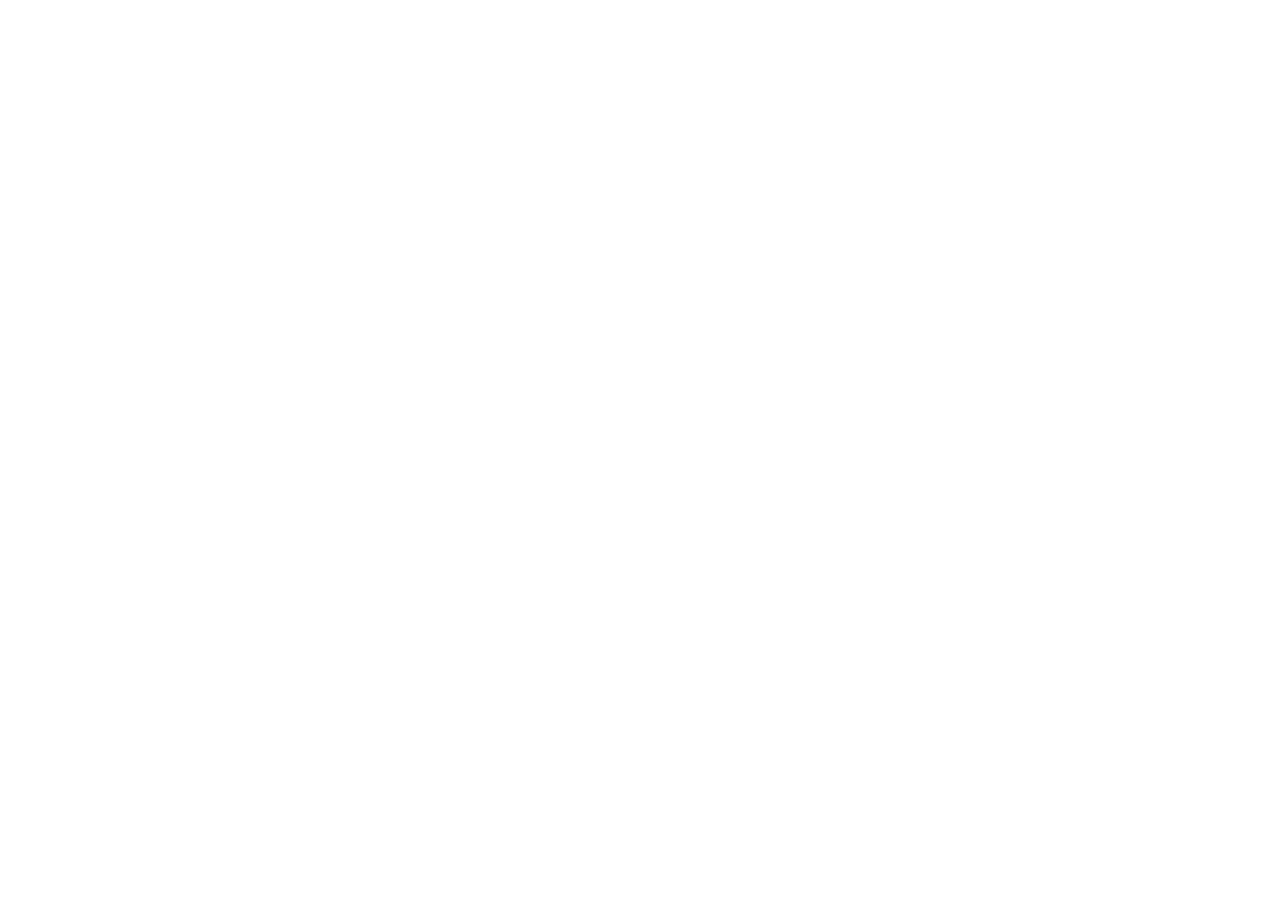
==== tribute-2/index.html @ 708db054 "add index.html and base page templete for bootstrap 4." ====
<!doctype html>
<html lang="en">
  <head>
    <title>Steve Jobs Tribute</title>
    <meta charset="utf-8">
    <meta name="viewport" content="width=device-width, initial-scale=1, shrink-to-fit=no">
    <link rel="stylesheet" href="https://maxcdn.bootstrapcdn.com/bootstrap/4.0.0-beta.2/css/bootstrap.min.css" integrity="sha384-PsH8R72JQ3SOdhVi3uxftmaW6Vc51MKb0q5P2rRUpPvrszuE4W1povHYgTpBfshb" crossorigin="anonymous">
  </head>
  <body>

    


    <script src="https://code.jquery.com/jquery-3.2.1.slim.min.js" integrity="sha384-KJ3o2DKtIkvYIK3UENzmM7KCkRr/rE9/Qpg6aAZGJwFDMVNA/GpGFF93hXpG5KkN" crossorigin="anonymous"></script>
    <script src="https://cdnjs.cloudflare.com/ajax/libs/popper.js/1.12.3/umd/popper.min.js" integrity="sha384-vFJXuSJphROIrBnz7yo7oB41mKfc8JzQZiCq4NCceLEaO4IHwicKwpJf9c9IpFgh" crossorigin="anonymous"></script>
    <script src="https://maxcdn.bootstrapcdn.com/bootstrap/4.0.0-beta.2/js/bootstrap.min.js" integrity="sha384-alpBpkh1PFOepccYVYDB4do5UnbKysX5WZXm3XxPqe5iKTfUKjNkCk9SaVuEZflJ" crossorigin="anonymous"></script>
  </body>
</html>
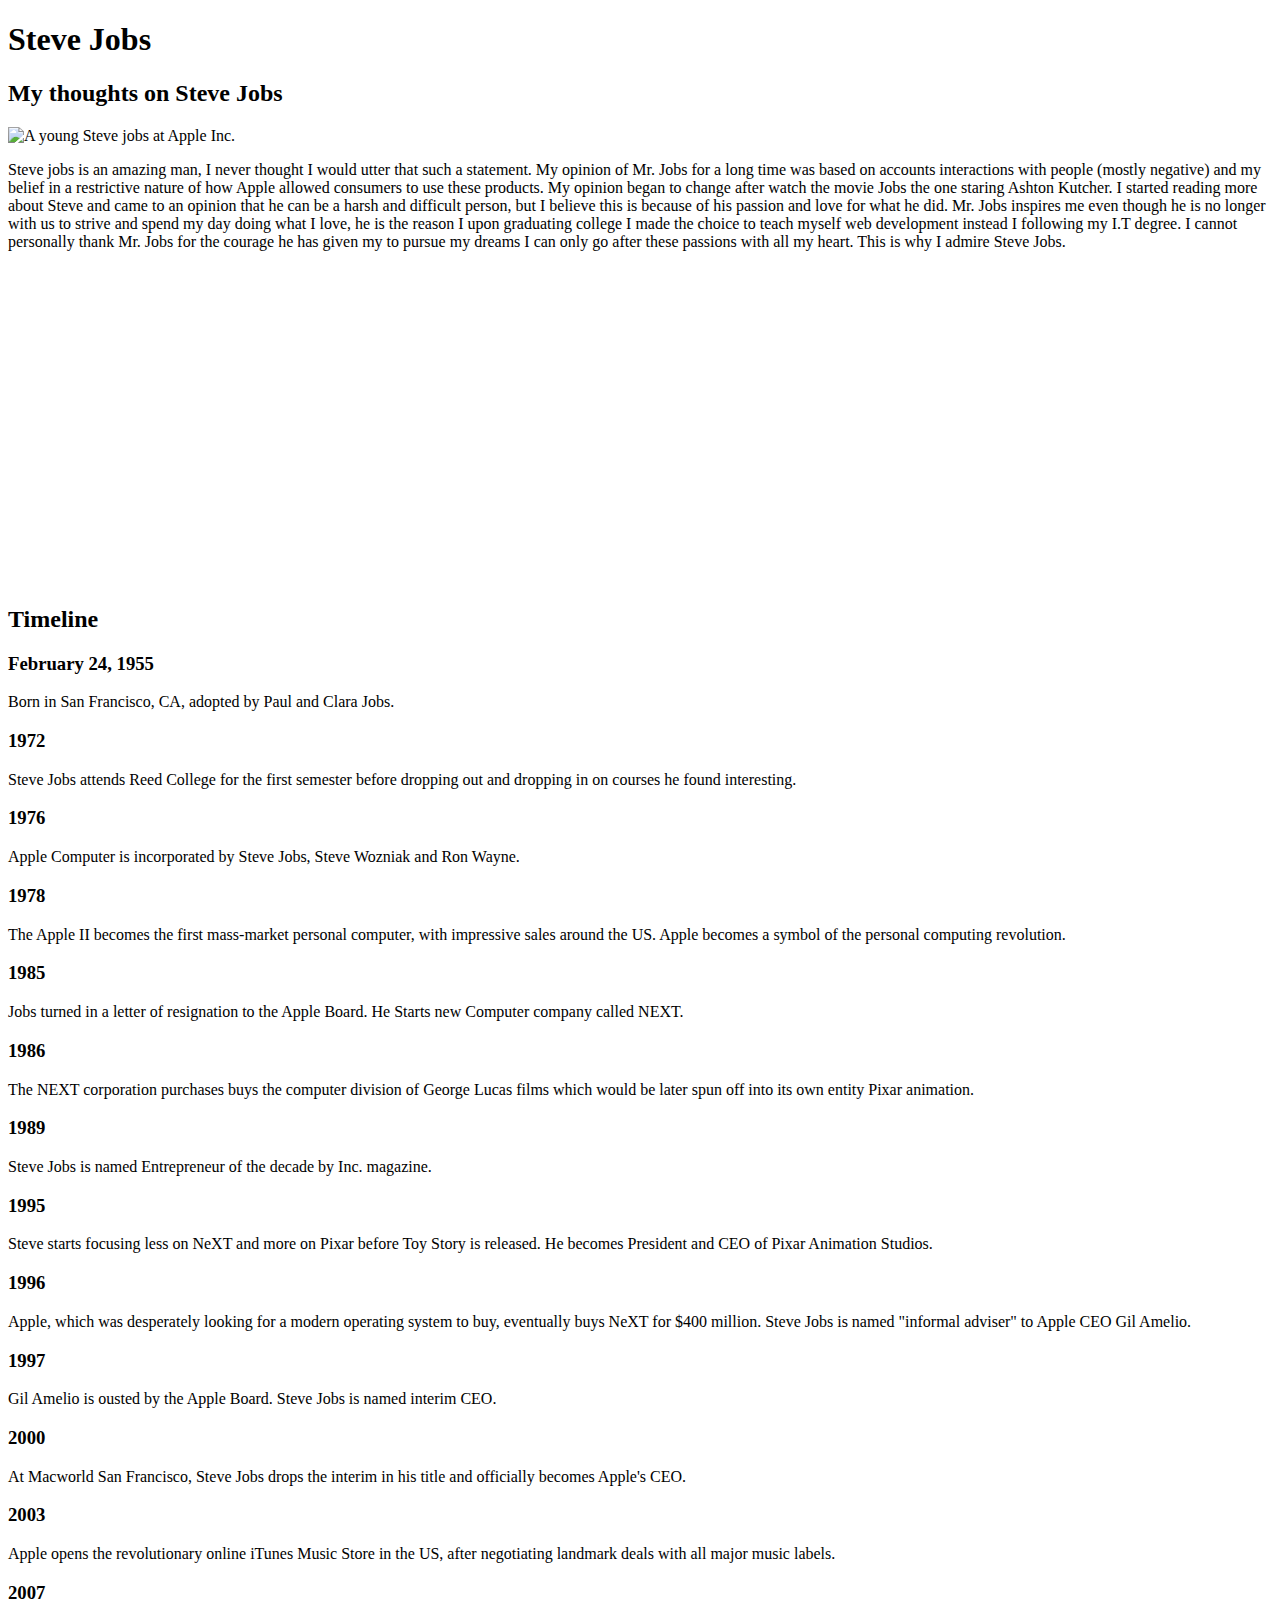
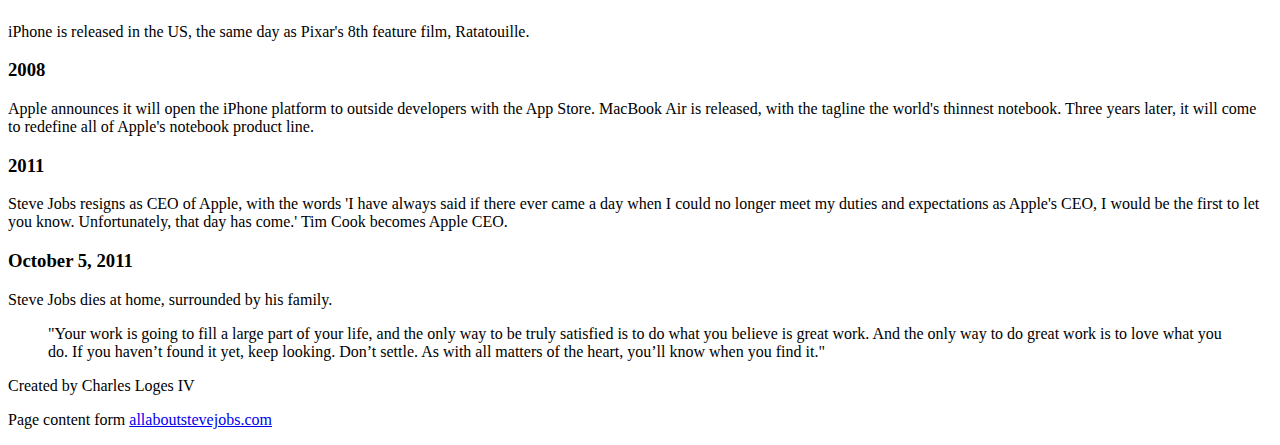
==== commit b9437d44: "Added markup to index.html" ====
--- a/tribute-2/index.html
+++ b/tribute-2/index.html
@@ -4,15 +4,105 @@
     <title>Steve Jobs Tribute</title>
     <meta charset="utf-8">
     <meta name="viewport" content="width=device-width, initial-scale=1, shrink-to-fit=no">
-    <link rel="stylesheet" href="https://maxcdn.bootstrapcdn.com/bootstrap/4.0.0-beta.2/css/bootstrap.min.css" integrity="sha384-PsH8R72JQ3SOdhVi3uxftmaW6Vc51MKb0q5P2rRUpPvrszuE4W1povHYgTpBfshb" crossorigin="anonymous">
+    <link rel="stylesheet" href="normalize.css">
+    <link rel="stylesheet" href="main.css">
   </head>
   <body>
-
-    
-
-
-    <script src="https://code.jquery.com/jquery-3.2.1.slim.min.js" integrity="sha384-KJ3o2DKtIkvYIK3UENzmM7KCkRr/rE9/Qpg6aAZGJwFDMVNA/GpGFF93hXpG5KkN" crossorigin="anonymous"></script>
-    <script src="https://cdnjs.cloudflare.com/ajax/libs/popper.js/1.12.3/umd/popper.min.js" integrity="sha384-vFJXuSJphROIrBnz7yo7oB41mKfc8JzQZiCq4NCceLEaO4IHwicKwpJf9c9IpFgh" crossorigin="anonymous"></script>
-    <script src="https://maxcdn.bootstrapcdn.com/bootstrap/4.0.0-beta.2/js/bootstrap.min.js" integrity="sha384-alpBpkh1PFOepccYVYDB4do5UnbKysX5WZXm3XxPqe5iKTfUKjNkCk9SaVuEZflJ" crossorigin="anonymous"></script>
+    <header>
+      <h1>Steve Jobs</h1>
+    </header>
+    <section>
+      <h2>My thoughts on Steve Jobs</h2>
+      <img src="img/steve_jobs_young-min.png" alt="A young Steve jobs at Apple Inc.">
+      <article>
+        <p>
+            Steve jobs is an amazing man, I never thought I would utter that such a statement.
+            My opinion of Mr. Jobs for a long time was based on accounts interactions with people (mostly negative) and my belief in a restrictive nature of how Apple allowed consumers to use these products. My opinion began to change after watch the movie Jobs the one staring Ashton Kutcher. I started reading more about Steve and came to an opinion that he can be a harsh and difficult person, but I believe this is because of his passion and love for what he did. Mr. Jobs inspires me even though he is no longer with us to strive and spend my day doing what I love, he is the reason I upon graduating college I made the choice to teach myself web development instead I following my I.T degree. I cannot personally thank Mr. Jobs for the courage he has given my to pursue my dreams I can only go after these passions with all my heart. This is why I admire Steve Jobs.
+        </p>
+      </article>
+    </section>
+    <section>
+      <aside>
+          <iframe width="560" height="315" src="https://www.youtube.com/embed/UF8uR6Z6KLc" frameborder="0" allowfullscreen></iframe>
+      </aside>
+      <article>
+        <h2>Timeline</h2>
+        <aside>
+          <h3>February 24, 1955</h3>
+          <p>Born in San Francisco, CA, adopted by Paul and Clara Jobs.</p>
+        </aside>
+        <aside>
+          <h3>1972</h3>
+          <p>Steve Jobs attends Reed College for the first semester before dropping out and dropping in on courses he found interesting.</p>
+        </aside>
+        <aside>
+          <h3>1976</h3>
+          <p>Apple Computer is incorporated by Steve Jobs, Steve Wozniak and Ron Wayne.</p>
+        </aside>
+        <aside>
+          <h3>1978</h3>
+          <p>The Apple II becomes the first mass-market personal computer, with impressive sales around the US. Apple becomes a symbol of the personal computing revolution.</p>
+        </aside>
+        <aside>
+          <h3>1985</h3>
+          <p>Jobs turned in a letter of resignation to the Apple Board. He Starts new Computer company called NEXT.</p>
+        </aside>
+        <aside>
+          <h3>1986</h3>
+          <p>
+              The NEXT corporation purchases buys the computer division of George Lucas films which would be later spun off into its own entity Pixar animation.
+          </p>
+        </aside>
+        <aside>
+          <h3>1989</h3>
+          <p>Steve Jobs is named Entrepreneur of the decade by Inc. magazine.</p>
+        </aside>
+        <aside>
+          <h3>1995</h3>
+          <p>Steve starts focusing less on NeXT and more on Pixar before Toy Story is released. He becomes President and CEO of Pixar Animation Studios.</p>
+        </aside>
+        <aside>
+          <h3>1996</h3>
+          <p>Apple, which was desperately looking for a modern operating system to buy, eventually buys NeXT for $400 million. Steve Jobs is named "informal adviser" to Apple CEO Gil Amelio.</p>
+        </aside>
+        <aside>
+          <h3>1997</h3>
+          <p>Gil Amelio is ousted by the Apple Board. Steve Jobs is named interim CEO.</p>
+        </aside>
+        <aside>
+          <h3>2000</h3>
+          <p>At Macworld San Francisco, Steve Jobs drops the interim in his title and officially becomes Apple's CEO.</p>
+        </aside>
+        <aside>
+          <h3>2003</h3>
+          <p>Apple opens the revolutionary online iTunes Music Store in the US, after negotiating landmark deals with all major music labels.</p>
+        </aside>
+        <aside>
+          <h3>2007</h3>
+          <p>iPhone is released in the US, the same day as Pixar's 8th feature film, Ratatouille.</p>
+        </aside>
+        <aside>
+          <h3>2008</h3>
+          <p>Apple announces it will open the iPhone platform to outside developers with the App Store. MacBook Air is released, with the tagline the world's thinnest notebook. Three years later, it will come to redefine all of Apple's notebook product line.</p>
+        </aside>
+        <aside>
+          <h3>2011</h3>
+          <p>Steve Jobs resigns as CEO of Apple, with the words 'I have always said if there ever came a day when I could no longer meet my duties and expectations as Apple's CEO, I would be the first to let you know. Unfortunately, that day has come.' Tim Cook becomes Apple CEO.</p>
+        </aside>
+        <aside>
+          <h3>October 5, 2011</h3>
+          <p>Steve Jobs dies at home, surrounded by his family.</p>
+        </aside>
+      </article>
+    </section>
+    <section>
+      <blockquote>
+          "Your work is going to fill a large part of your life, and the only way to be truly satisfied is to do what you believe is great work. And the only way to do great work is to love what you do. If you haven’t found it yet, keep looking. Don’t settle. As with all matters of the heart, you’ll know when you find it."
+      </blockquote>
+    </section>
+    <footer>
+        <p>Created by Charles Loges IV</p>
+        <p>Page content form <a href="http://allaboutstevejobs.com/bio/timeline.php">allaboutstevejobs.com</a></p>
+    </footer>
   </body>
 </html>
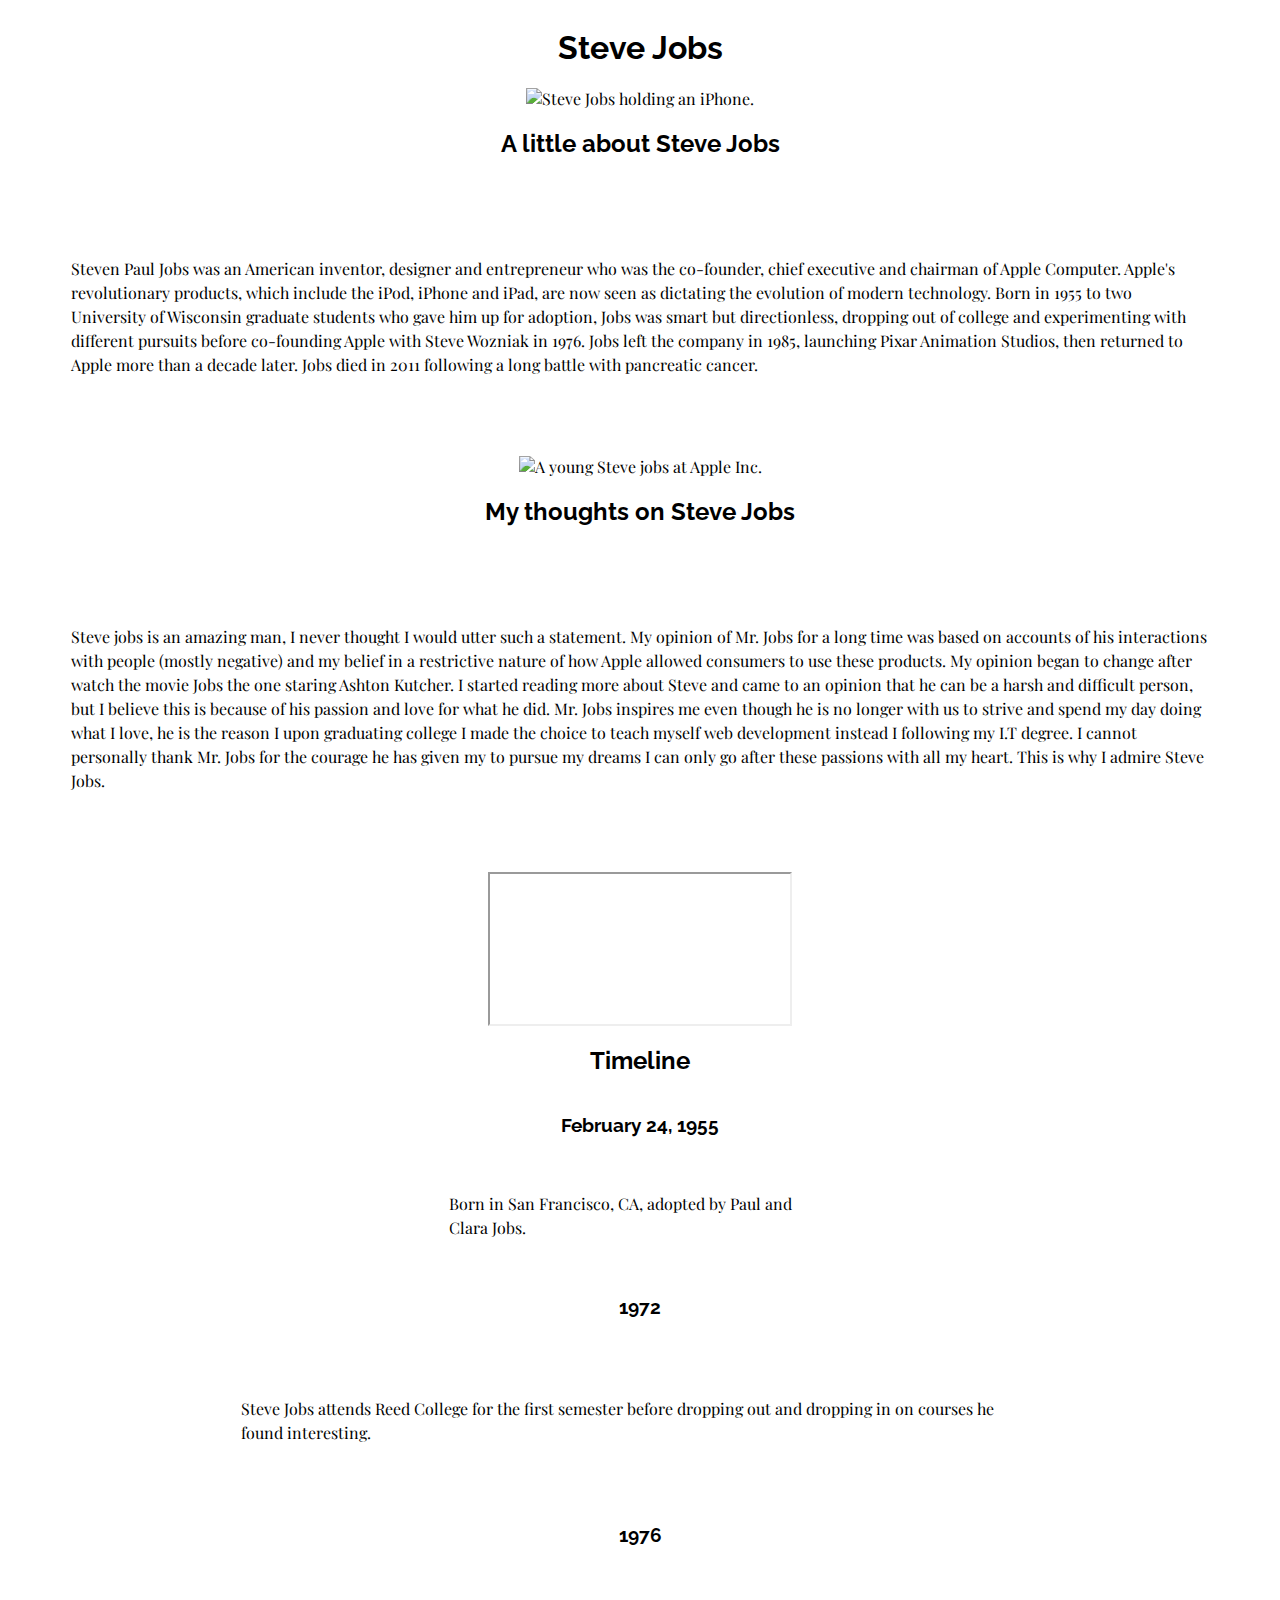
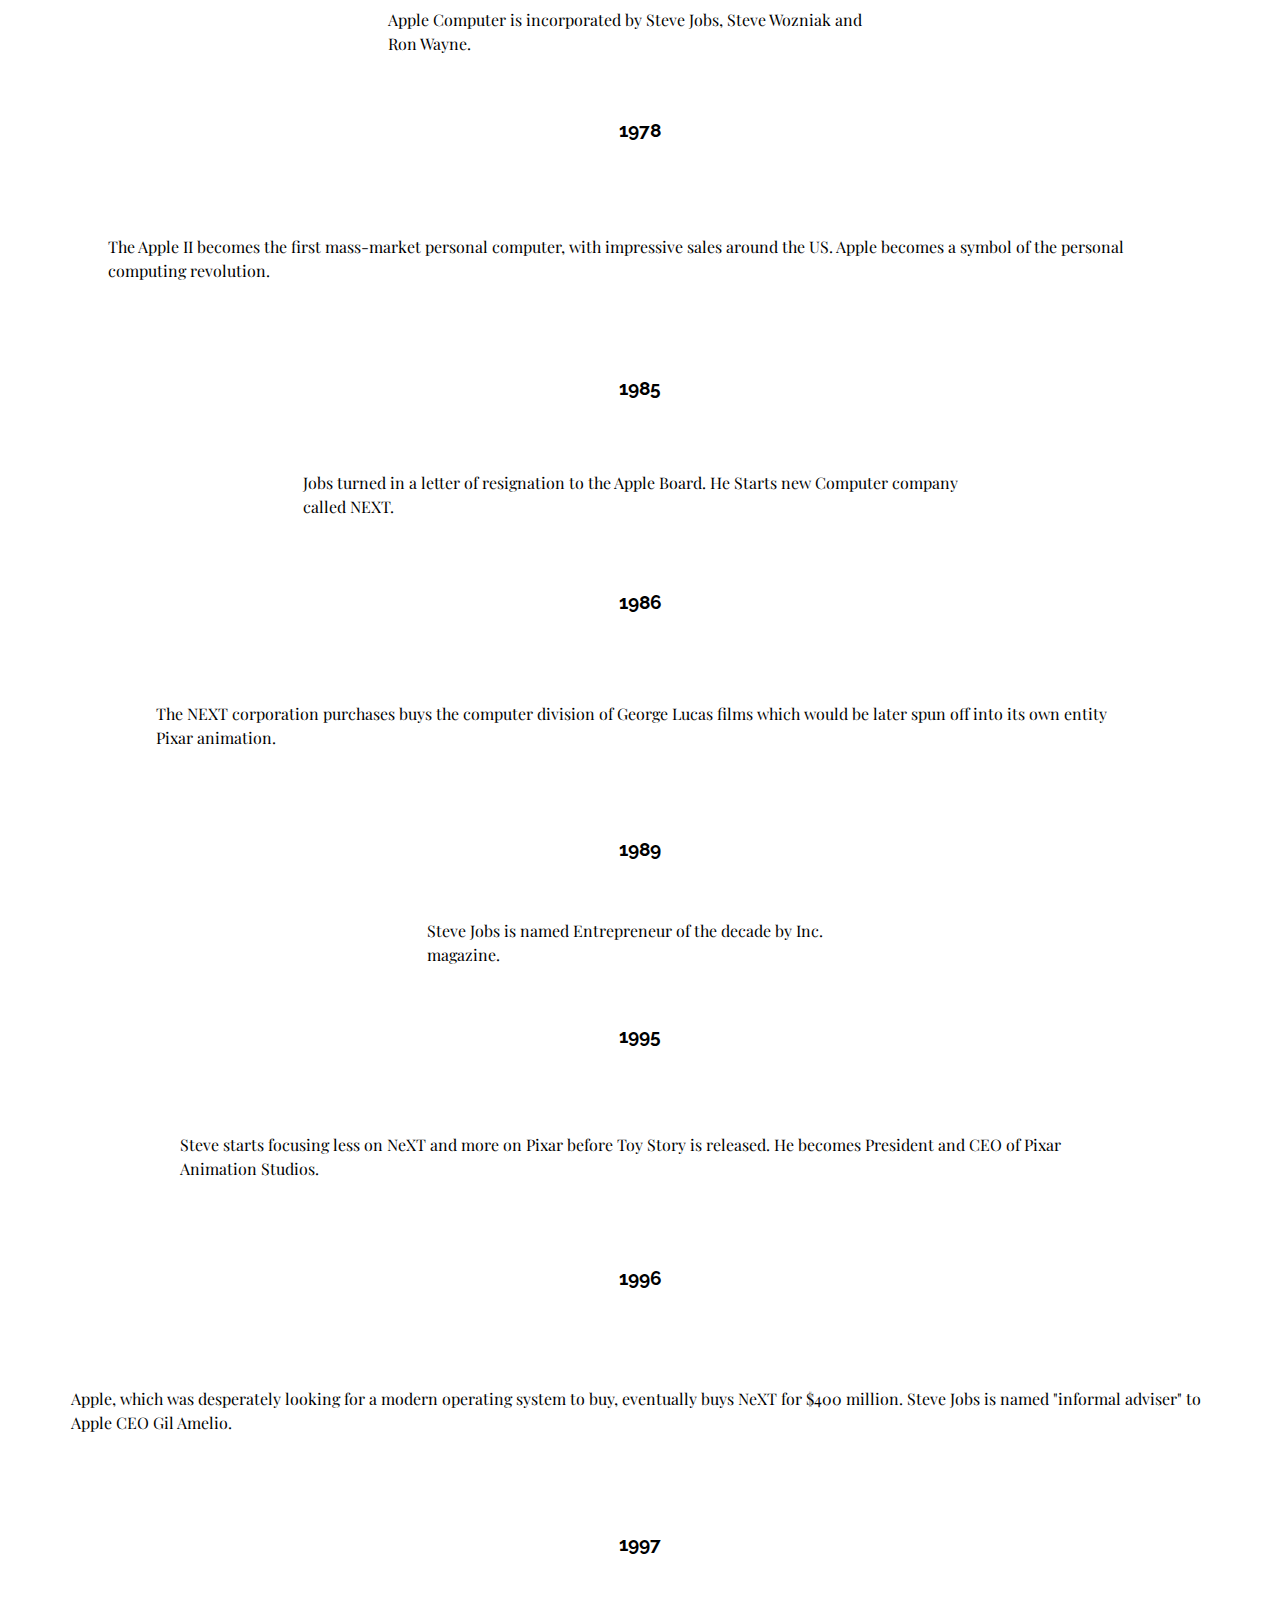
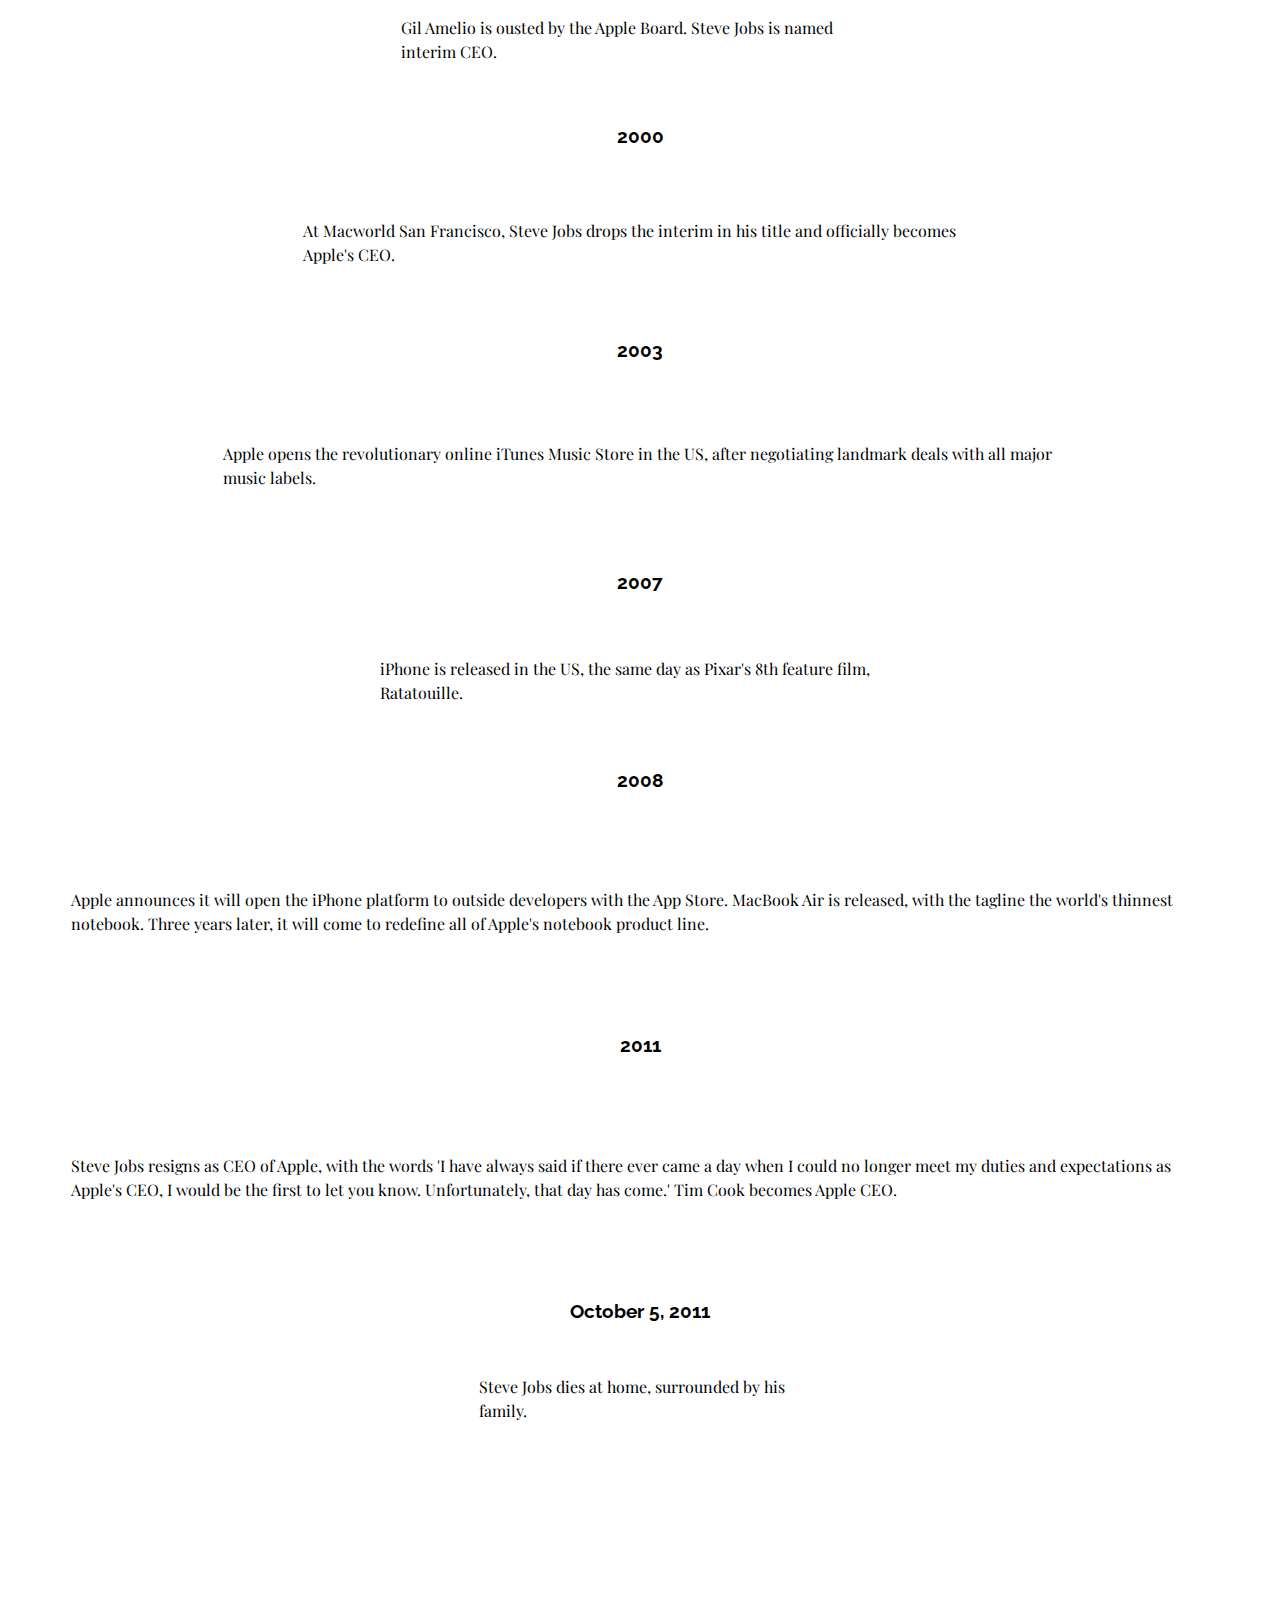
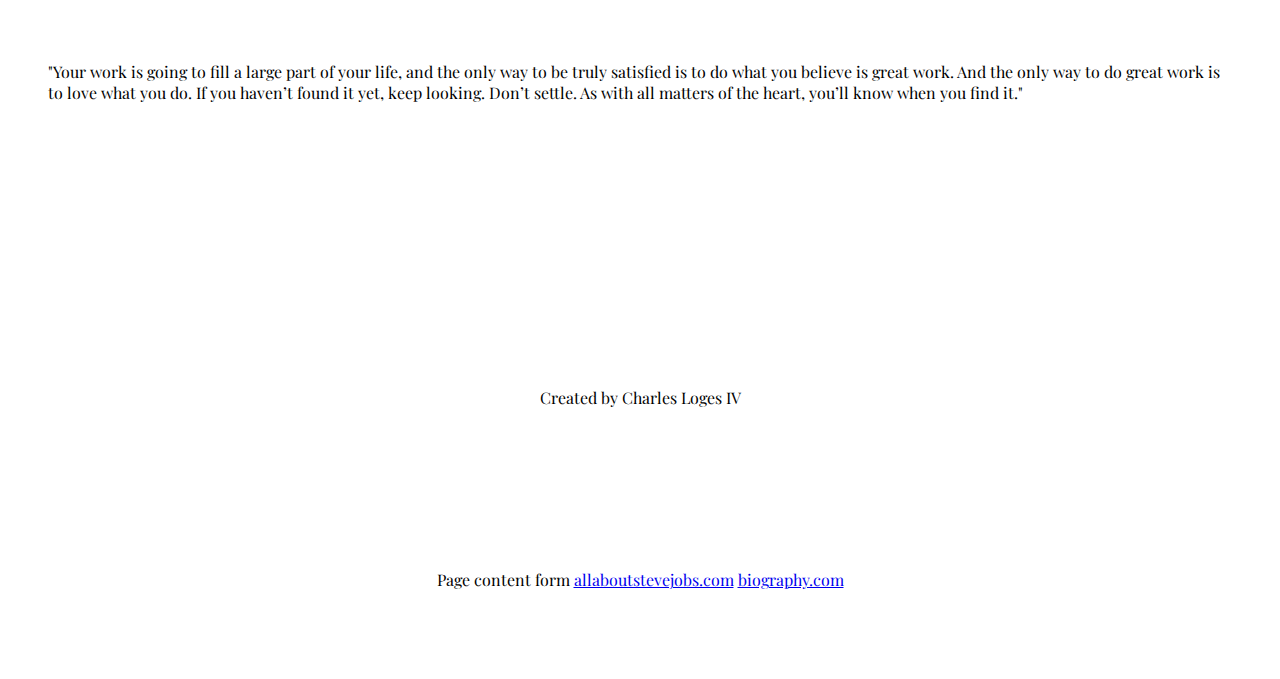
==== commit a6ad8fcf: "Added googlefonts, page wide line-height, and padding." ====
--- a/tribute-2/index.html
+++ b/tribute-2/index.html
@@ -3,27 +3,33 @@
   <head>
     <title>Steve Jobs Tribute</title>
     <meta charset="utf-8">
-    <meta name="viewport" content="width=device-width, initial-scale=1, shrink-to-fit=no">
+    <meta name="viewport" content="width=device-width, initial-scale=1">
     <link rel="stylesheet" href="normalize.css">
+    <link href="https://fonts.googleapis.com/css?family=Playfair+Display|Raleway:300" rel="stylesheet">
     <link rel="stylesheet" href="main.css">
   </head>
   <body>
     <header>
       <h1>Steve Jobs</h1>
+      <img src="img/Steve_Jobs_Headshot_960-min.JPG" alt="Steve Jobs  holding an iPhone.">
     </header>
     <section>
-      <h2>My thoughts on Steve Jobs</h2>
+      <h2>A little about Steve Jobs</h2>
+      <p>Steven Paul Jobs was an American inventor, designer and entrepreneur who was the co-founder, chief executive and chairman of Apple Computer. Apple's revolutionary products, which include the iPod, iPhone and iPad, are now seen as dictating the evolution of modern technology. Born in 1955 to two University of Wisconsin graduate students who gave him up for adoption, Jobs was smart but directionless, dropping out of college and experimenting with different pursuits before co-founding Apple with Steve Wozniak in 1976. Jobs left the company in 1985, launching Pixar Animation Studios, then returned to Apple more than a decade later. Jobs died in 2011 following a long battle with pancreatic cancer.</p>
+    </section>
+    <section>
       <img src="img/steve_jobs_young-min.png" alt="A young Steve jobs at Apple Inc.">
       <article>
-        <p>
-            Steve jobs is an amazing man, I never thought I would utter that such a statement.
-            My opinion of Mr. Jobs for a long time was based on accounts interactions with people (mostly negative) and my belief in a restrictive nature of how Apple allowed consumers to use these products. My opinion began to change after watch the movie Jobs the one staring Ashton Kutcher. I started reading more about Steve and came to an opinion that he can be a harsh and difficult person, but I believe this is because of his passion and love for what he did. Mr. Jobs inspires me even though he is no longer with us to strive and spend my day doing what I love, he is the reason I upon graduating college I made the choice to teach myself web development instead I following my I.T degree. I cannot personally thank Mr. Jobs for the courage he has given my to pursue my dreams I can only go after these passions with all my heart. This is why I admire Steve Jobs.
+        <h2>My thoughts on Steve Jobs</h2>
+        <p class="thoughts">
+            Steve jobs is an amazing man, I never thought I would utter such a statement.
+            My opinion of Mr. Jobs for a long time was based on accounts of his interactions with people (mostly negative) and my belief in a restrictive nature of how Apple allowed consumers to use these products. My opinion began to change after watch the movie Jobs the one staring Ashton Kutcher. I started reading more about Steve and came to an opinion that he can be a harsh and difficult person, but I believe this is because of his passion and love for what he did. Mr. Jobs inspires me even though he is no longer with us to strive and spend my day doing what I love, he is the reason I upon graduating college I made the choice to teach myself web development instead I following my I.T degree. I cannot personally thank Mr. Jobs for the courage he has given my to pursue my dreams I can only go after these passions with all my heart. This is why I admire Steve Jobs.
         </p>
       </article>
     </section>
     <section>
-      <aside>
-          <iframe width="560" height="315" src="https://www.youtube.com/embed/UF8uR6Z6KLc" frameborder="0" allowfullscreen></iframe>
+      <aside class="youtube">
+          <iframe src="https://www.youtube.com/embed/UF8uR6Z6KLc" allowfullscreen></iframe>
       </aside>
       <article>
         <h2>Timeline</h2>
@@ -95,14 +101,15 @@
         </aside>
       </article>
     </section>
-    <section>
+    <section class="quote">
       <blockquote>
           "Your work is going to fill a large part of your life, and the only way to be truly satisfied is to do what you believe is great work. And the only way to do great work is to love what you do. If you haven’t found it yet, keep looking. Don’t settle. As with all matters of the heart, you’ll know when you find it."
       </blockquote>
     </section>
     <footer>
         <p>Created by Charles Loges IV</p>
-        <p>Page content form <a href="http://allaboutstevejobs.com/bio/timeline.php">allaboutstevejobs.com</a></p>
+        <p>Page content form <a href="http://allaboutstevejobs.com/bio/timeline.php">allaboutstevejobs.com</a>
+        <a href="https://www.biography.com/people/steve-jobs-9354805">biography.com</a></p>
     </footer>
   </body>
 </html>
--- a/tribute-2/main.css
+++ b/tribute-2/main.css
@@ -0,0 +1,70 @@
+/* base styles */
+
+* {
+    box-sizing: border-box;
+  }
+
+
+  body {
+    font-family: 'Playfair Display', serif;
+  }
+
+h1,
+h2,
+h3 {
+    font-family: 'Raleway', sans-serif;
+}
+
+img {
+    max-width: 100%;
+    height: auto;
+}
+
+p {
+    line-height: 1.5;
+    padding: 5%;
+}
+
+/* Setting flexbox */
+header,
+aside,
+footer,
+section,
+article {
+
+  display: flex;
+  flex-direction: column;
+  justify-content: center;
+  align-items: center;
+}
+
+/* header */
+
+
+header img {
+    display: block;
+    margin: 0 auto; 
+}
+
+/* iframe */
+
+
+
+/* timeline */
+
+
+
+/* blockquote */
+
+.quote {
+    background: linear-gradient(
+        rgba(174, 167, 167, 0.2),
+        rgba(174, 167, 167, 0.2)
+      ),url('img/bitten_apple-min.jpg') top right no-repeat;
+    background-attachment: fixed;
+    background-position: center;
+    background-size: cover;
+    height: 50vh;
+  }
+
+  /* footer */
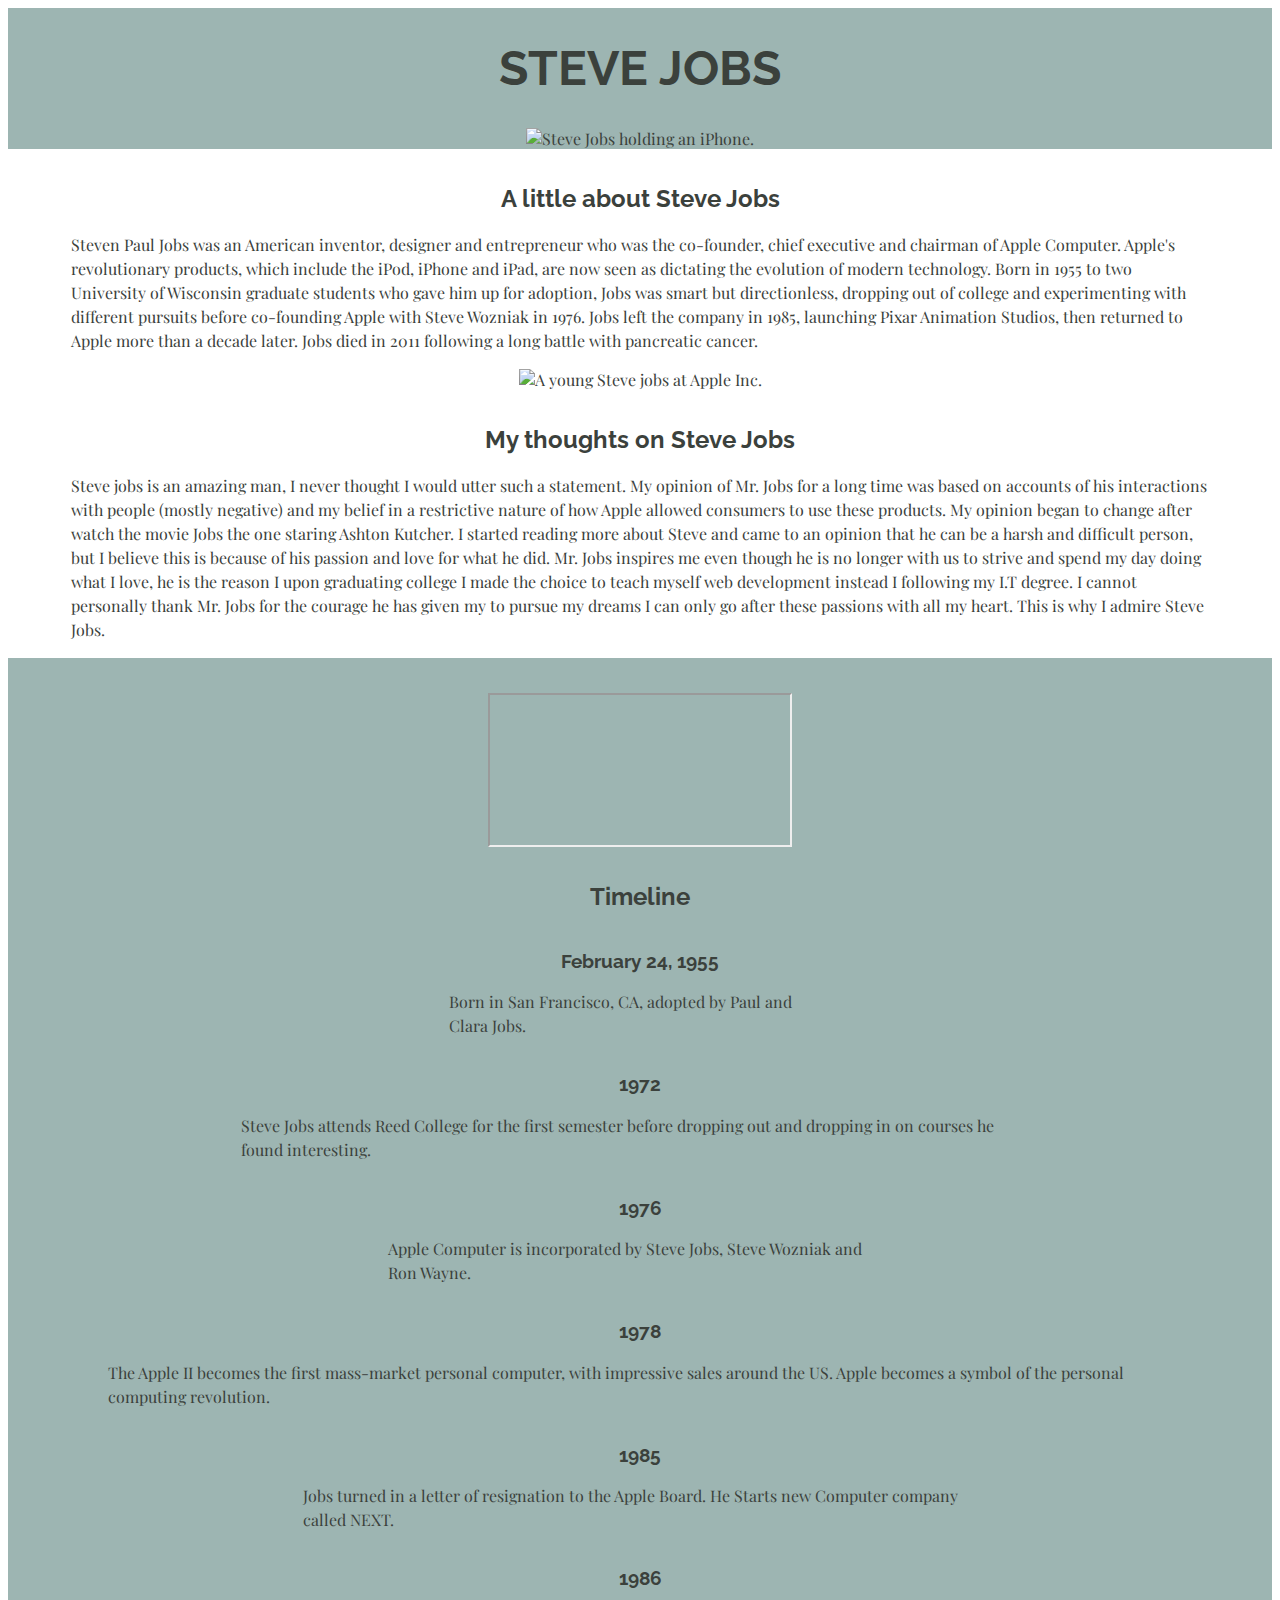
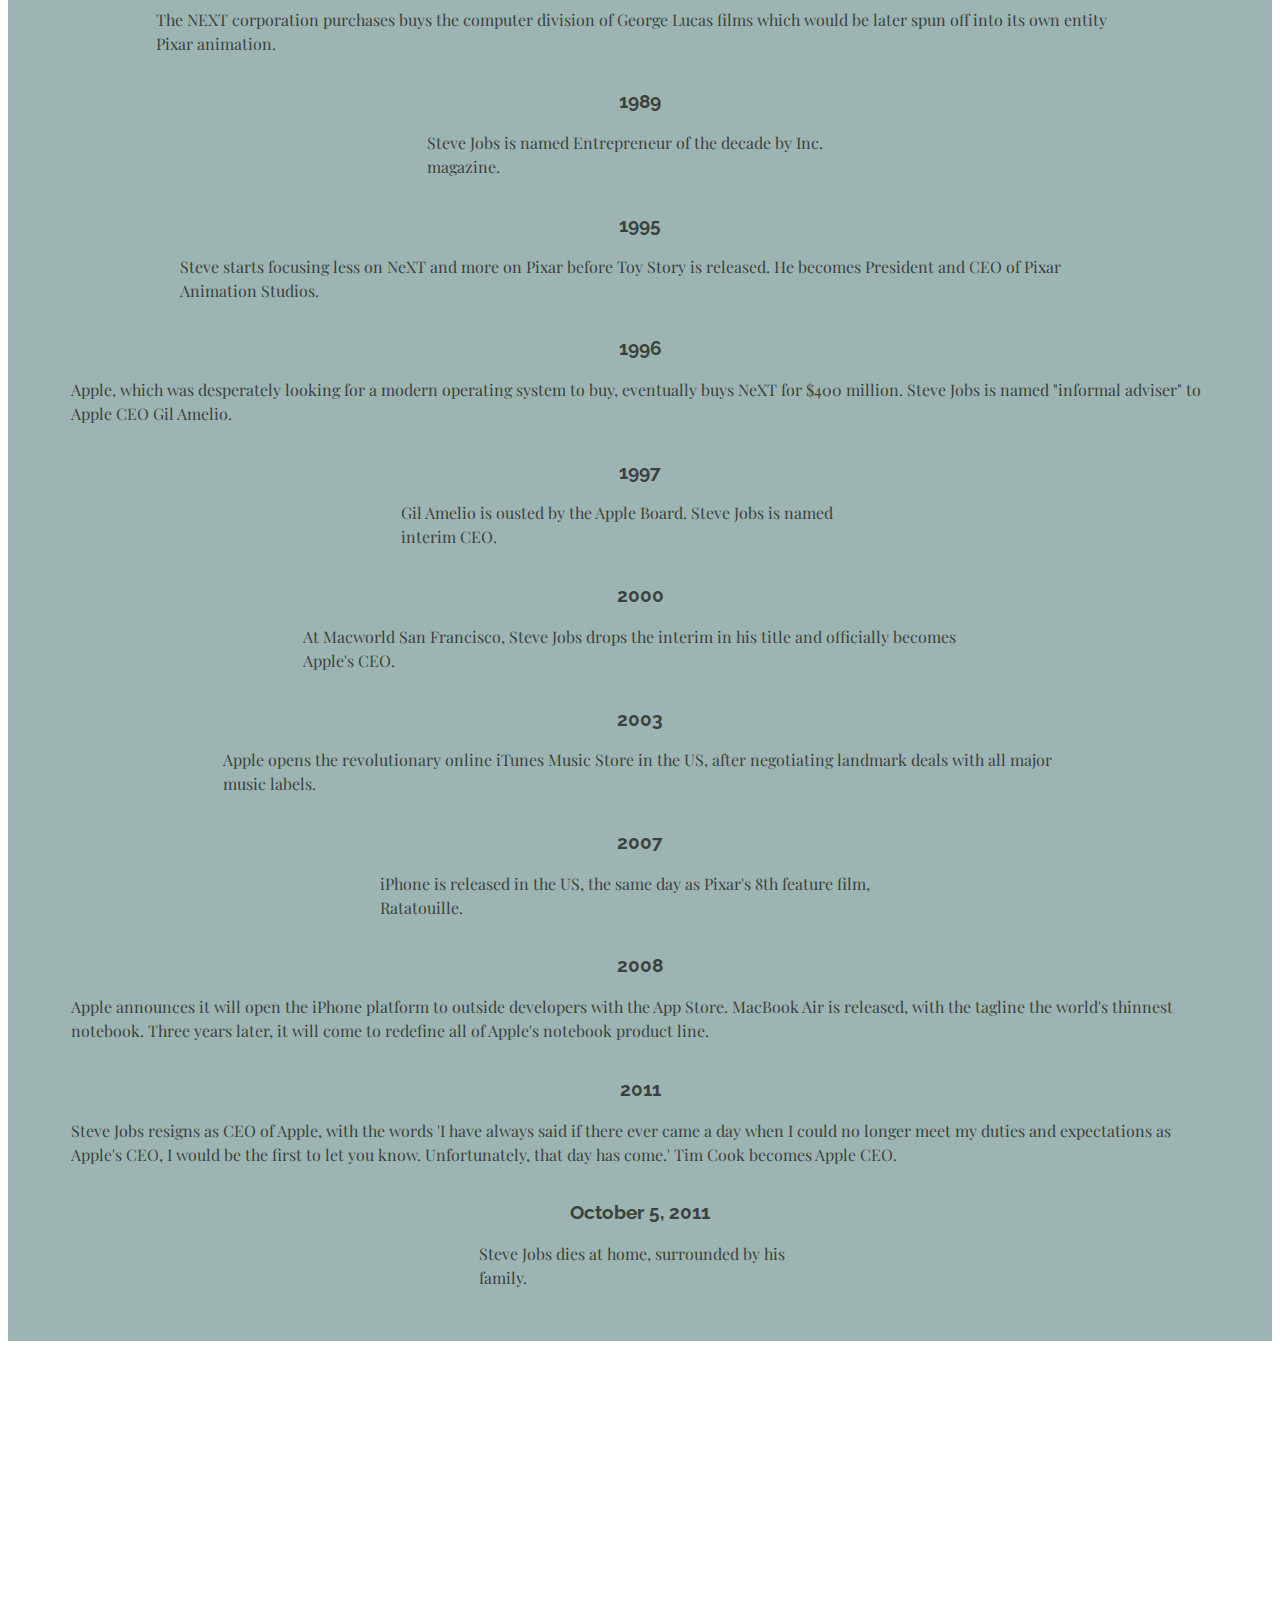
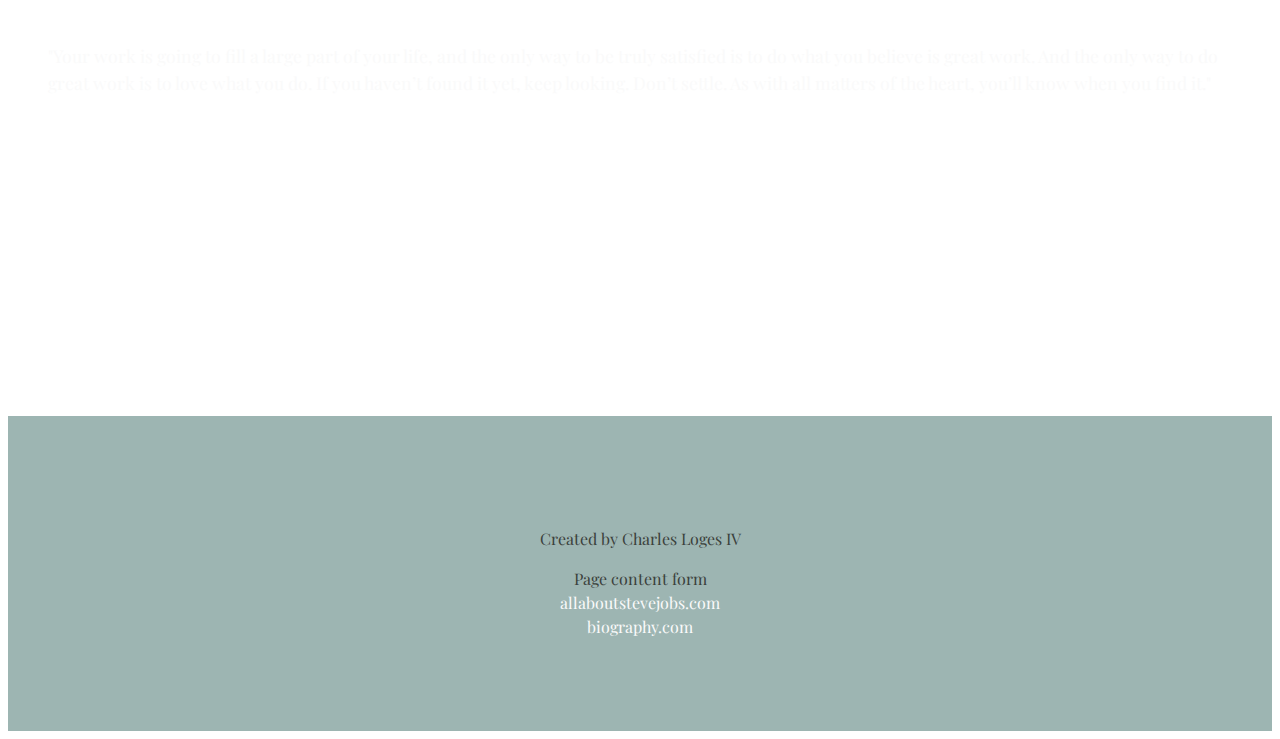
==== commit 49872c08: "Built mobile version of page." ====
--- a/tribute-2/index.html
+++ b/tribute-2/index.html
@@ -10,7 +10,7 @@
   </head>
   <body>
     <header>
-      <h1>Steve Jobs</h1>
+      <h1>STEVE JOBS</h1>
       <img src="img/Steve_Jobs_Headshot_960-min.JPG" alt="Steve Jobs  holding an iPhone.">
     </header>
     <section>
@@ -19,19 +19,19 @@
     </section>
     <section>
       <img src="img/steve_jobs_young-min.png" alt="A young Steve jobs at Apple Inc.">
-      <article>
+      <article class="thought">
         <h2>My thoughts on Steve Jobs</h2>
-        <p class="thoughts">
+        <p>
             Steve jobs is an amazing man, I never thought I would utter such a statement.
             My opinion of Mr. Jobs for a long time was based on accounts of his interactions with people (mostly negative) and my belief in a restrictive nature of how Apple allowed consumers to use these products. My opinion began to change after watch the movie Jobs the one staring Ashton Kutcher. I started reading more about Steve and came to an opinion that he can be a harsh and difficult person, but I believe this is because of his passion and love for what he did. Mr. Jobs inspires me even though he is no longer with us to strive and spend my day doing what I love, he is the reason I upon graduating college I made the choice to teach myself web development instead I following my I.T degree. I cannot personally thank Mr. Jobs for the courage he has given my to pursue my dreams I can only go after these passions with all my heart. This is why I admire Steve Jobs.
         </p>
       </article>
     </section>
-    <section>
-      <aside class="youtube">
+    <section class="info">
+      <aside>
           <iframe src="https://www.youtube.com/embed/UF8uR6Z6KLc" allowfullscreen></iframe>
       </aside>
-      <article>
+      <article class="timeline">
         <h2>Timeline</h2>
         <aside>
           <h3>February 24, 1955</h3>
--- a/tribute-2/main.css
+++ b/tribute-2/main.css
@@ -7,7 +7,13 @@
 
   body {
     font-family: 'Playfair Display', serif;
+    color: #3B413C;
   }
+header,
+.info,
+footer {
+    background-color: #9DB5B2;
+}
 
 h1,
 h2,
@@ -15,14 +21,29 @@
     font-family: 'Raleway', sans-serif;
 }
 
+h2 {
+    margin-top: 35px;
+}
+
 img {
     max-width: 100%;
     height: auto;
 }
 
-p {
+p,
+blockquote {
     line-height: 1.5;
-    padding: 5%;
+    padding: 0 5%;
+    margin-top: 0;
+}
+
+a {
+ text-decoration: none;
+ color: #fafafa;
+}
+
+a:hover {
+    color: #3B413C;
 }
 
 /* Setting flexbox */
@@ -38,33 +59,69 @@
   align-items: center;
 }
 
+
+
 /* header */
 
+h1 {
+    font-size: 3em;
+}
 
 header img {
     display: block;
-    margin: 0 auto; 
+    margin: 0 auto;
 }
+
+/* thought */
+
+
 
 /* iframe */
 
+.info {
+    padding-top: 35px;
+}
 
 
 /* timeline */
+.timeline {
+    padding-bottom: 35px;
+}
 
+.timeline aside:hover {
+    background-color: #DAF0EE;
+}
 
 
 /* blockquote */
 
 .quote {
     background: linear-gradient(
-        rgba(174, 167, 167, 0.2),
-        rgba(174, 167, 167, 0.2)
+        rgba(66, 65, 65, 0.8),
+        rgba(66, 65, 65, 0.6)
       ),url('img/bitten_apple-min.jpg') top right no-repeat;
     background-attachment: fixed;
     background-position: center;
     background-size: cover;
-    height: 50vh;
+    height: 75vh;
   }
 
+blockquote {
+    color: #fafafa;
+   padding: 0;
+   font-size: 1.1em
+}
+
   /* footer */
+
+footer {
+    padding-top: 35px;
+    height: 35vh;
+    }
+
+footer p {
+    display: flex;
+    flex-direction: column;
+    justify-content: center;
+    align-items: center;
+}
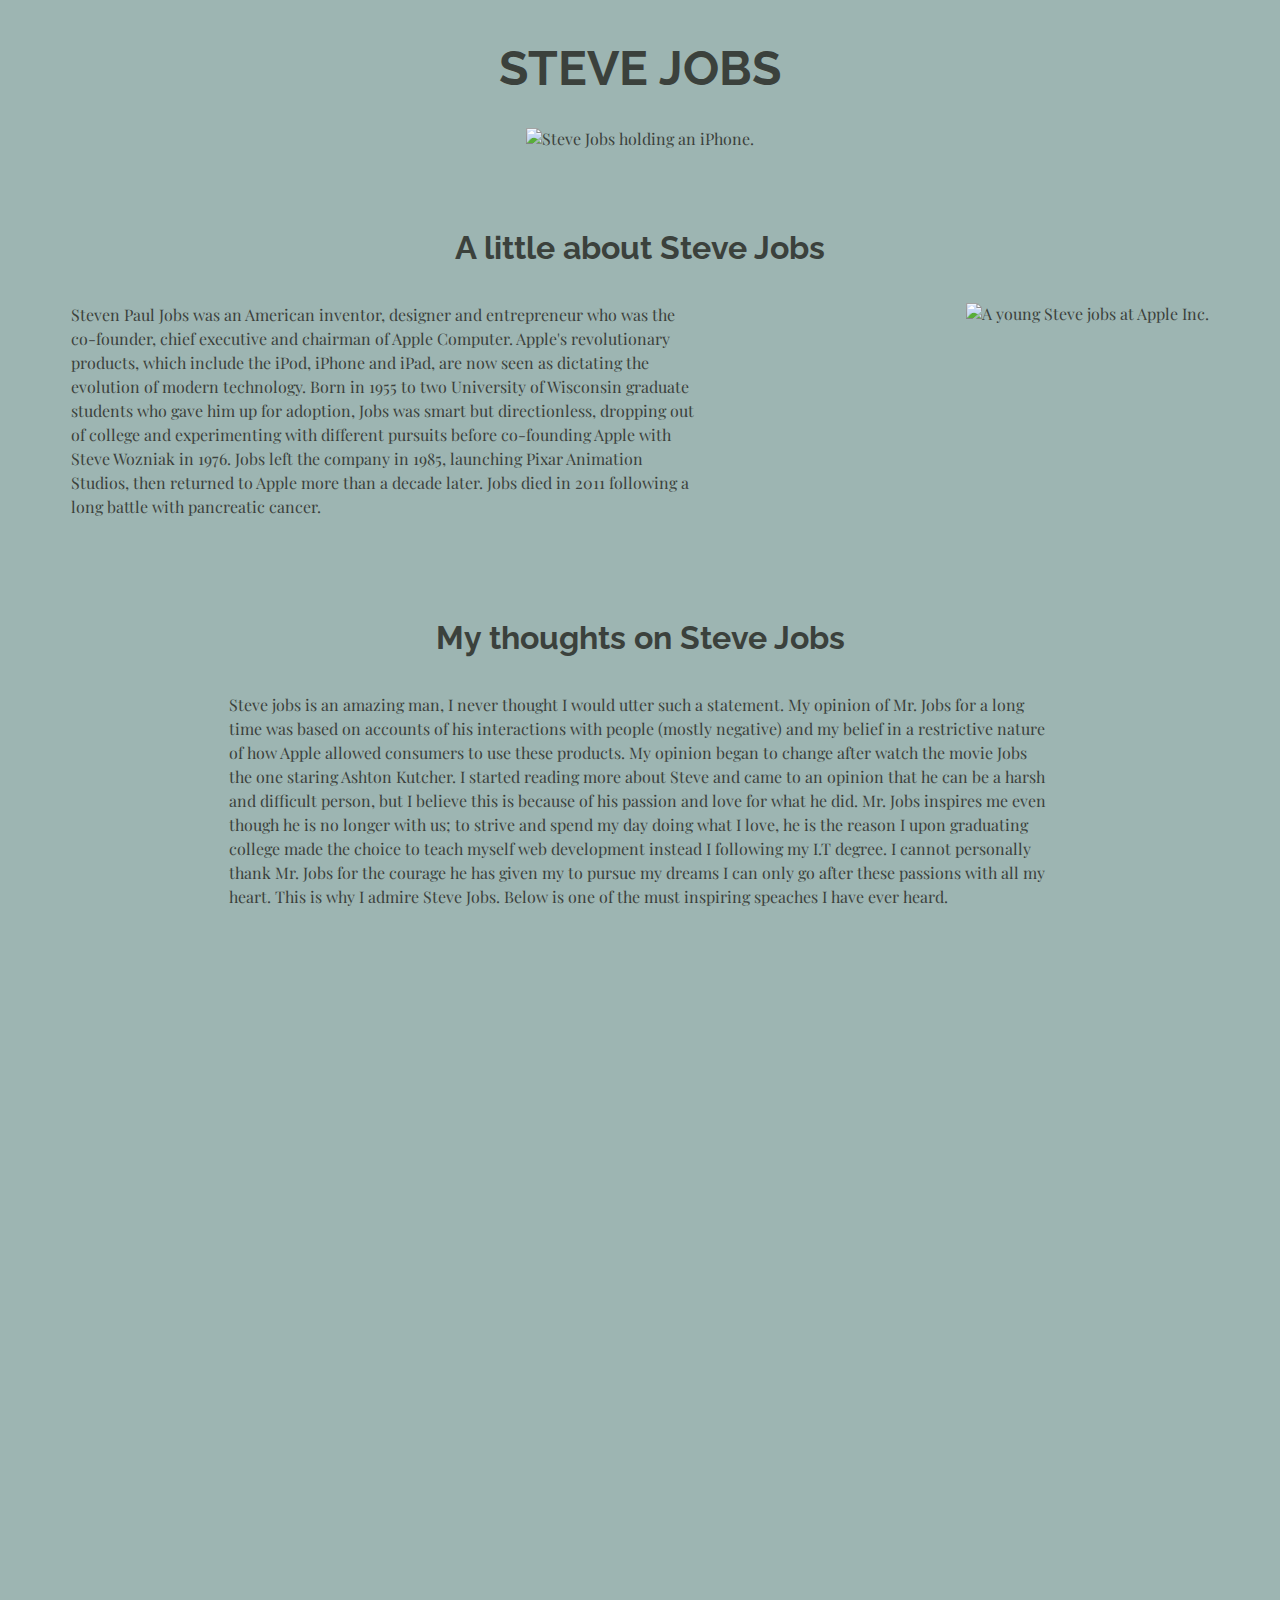
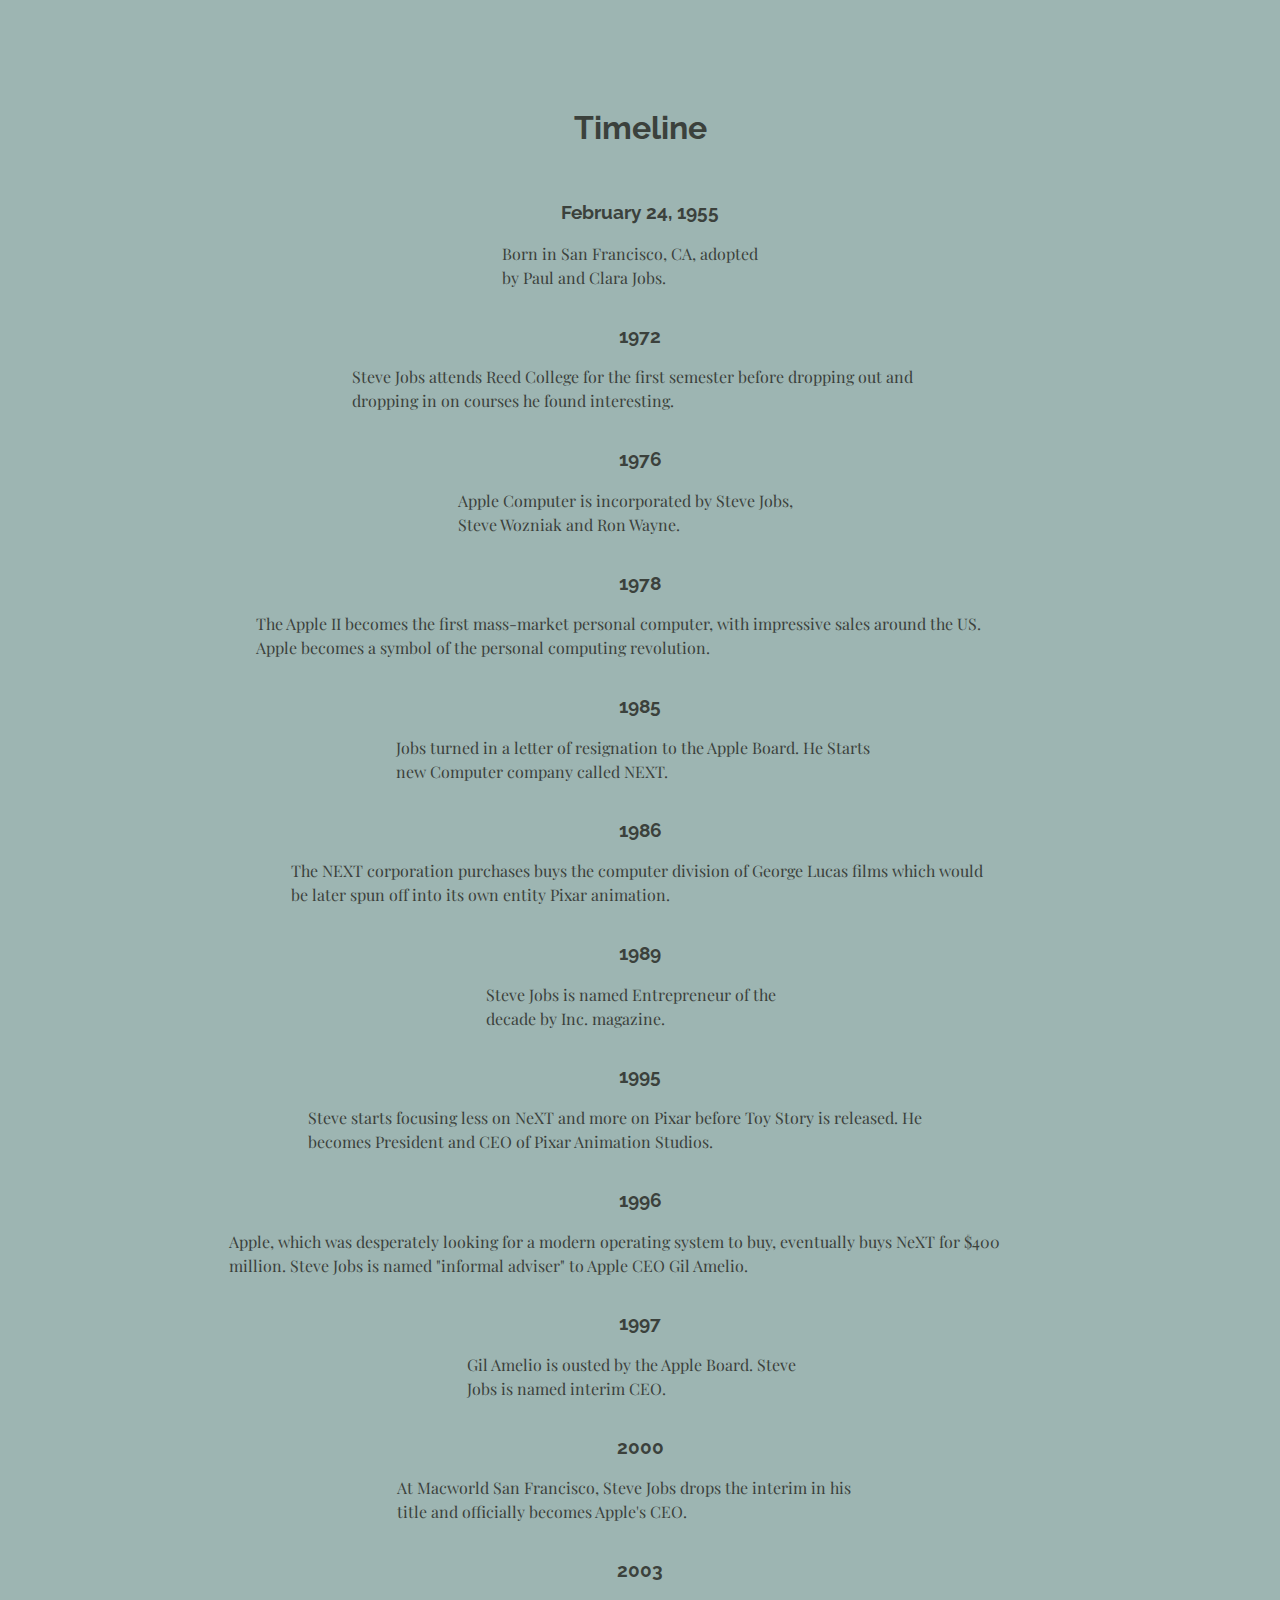
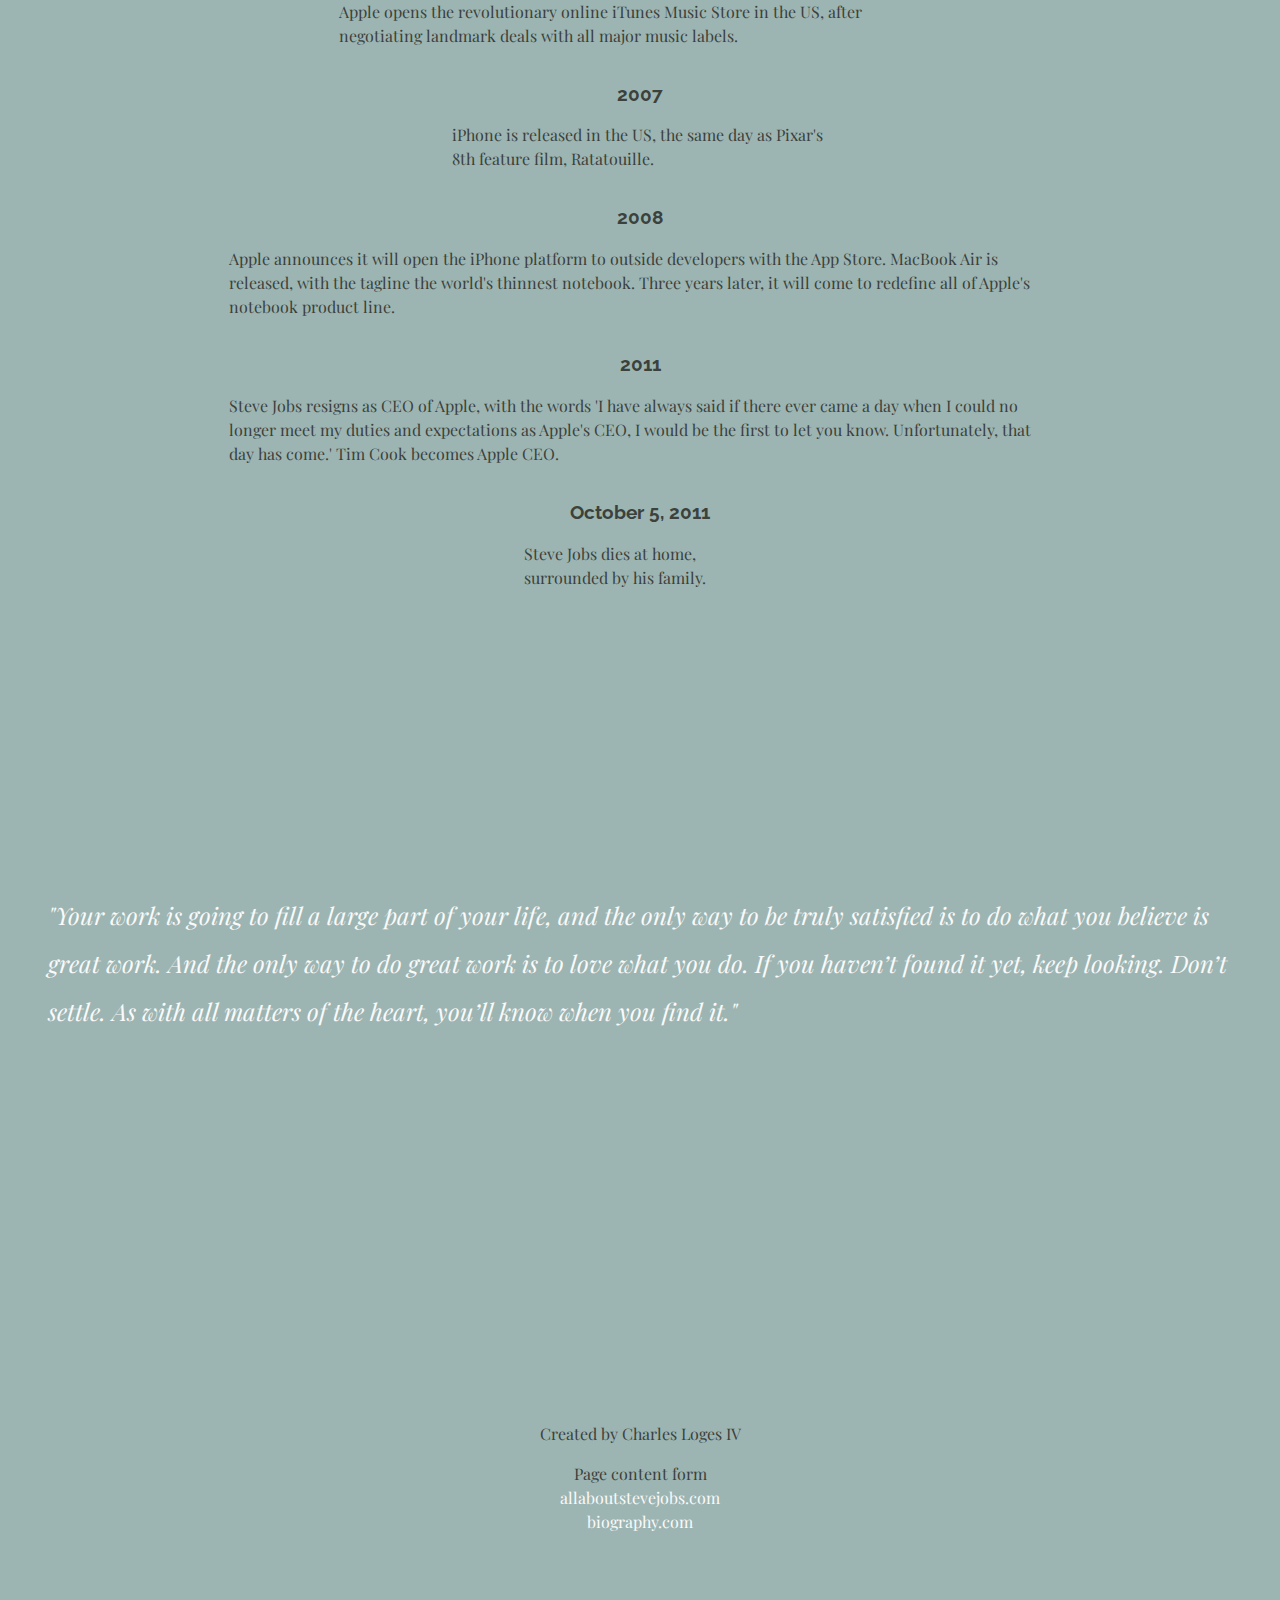
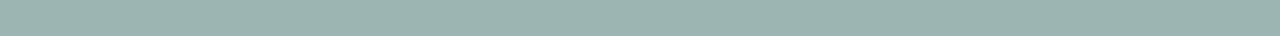
==== commit c5ddeb3c: "Added media queries and correct grammar errors." ====
--- a/tribute-2/index.html
+++ b/tribute-2/index.html
@@ -13,25 +13,27 @@
       <h1>STEVE JOBS</h1>
       <img src="img/Steve_Jobs_Headshot_960-min.JPG" alt="Steve Jobs  holding an iPhone.">
     </header>
-    <section>
-      <h2>A little about Steve Jobs</h2>
+    <h2>A little about Steve Jobs</h2>
+    <section class="about">
       <p>Steven Paul Jobs was an American inventor, designer and entrepreneur who was the co-founder, chief executive and chairman of Apple Computer. Apple's revolutionary products, which include the iPod, iPhone and iPad, are now seen as dictating the evolution of modern technology. Born in 1955 to two University of Wisconsin graduate students who gave him up for adoption, Jobs was smart but directionless, dropping out of college and experimenting with different pursuits before co-founding Apple with Steve Wozniak in 1976. Jobs left the company in 1985, launching Pixar Animation Studios, then returned to Apple more than a decade later. Jobs died in 2011 following a long battle with pancreatic cancer.</p>
+      <img src="img/steve_jobs_young-min.png" alt="A young Steve jobs at Apple Inc.">
     </section>
     <section>
-      <img src="img/steve_jobs_young-min.png" alt="A young Steve jobs at Apple Inc.">
       <article class="thought">
         <h2>My thoughts on Steve Jobs</h2>
         <p>
             Steve jobs is an amazing man, I never thought I would utter such a statement.
-            My opinion of Mr. Jobs for a long time was based on accounts of his interactions with people (mostly negative) and my belief in a restrictive nature of how Apple allowed consumers to use these products. My opinion began to change after watch the movie Jobs the one staring Ashton Kutcher. I started reading more about Steve and came to an opinion that he can be a harsh and difficult person, but I believe this is because of his passion and love for what he did. Mr. Jobs inspires me even though he is no longer with us to strive and spend my day doing what I love, he is the reason I upon graduating college I made the choice to teach myself web development instead I following my I.T degree. I cannot personally thank Mr. Jobs for the courage he has given my to pursue my dreams I can only go after these passions with all my heart. This is why I admire Steve Jobs.
+            My opinion of Mr. Jobs for a long time was based on accounts of his interactions with people (mostly negative) and my belief in a restrictive nature of how Apple allowed consumers to use these products. My opinion began to change after watch the movie Jobs the one staring Ashton Kutcher. I started reading more about Steve and came to an opinion that he can be a harsh and difficult person, but I believe this is because of his passion and love for what he did. Mr. Jobs inspires me even though he is no longer with us; to strive and spend my day doing what I love, he is the reason I upon graduating college made the choice to teach myself web development instead I following my I.T degree. I cannot personally thank Mr. Jobs for the courage he has given my to pursue my dreams I can only go after these passions with all my heart. This is why I admire Steve Jobs. Below is one of the must inspiring speaches I have ever heard.
         </p>
       </article>
     </section>
-    <section class="info">
-      <aside>
-          <iframe src="https://www.youtube.com/embed/UF8uR6Z6KLc" allowfullscreen></iframe>
-      </aside>
-      <article class="timeline">
+      <div class="iframe-container">
+        <div class="video-responsive">
+          <iframe src="https://www.youtube.com/embed/UF8uR6Z6KLc" frameborder="0" allowfullscreen></iframe>
+        </div>
+      </div>
+    <section class="timeline">
+      <article class="timeline-items">
         <h2>Timeline</h2>
         <aside>
           <h3>February 24, 1955</h3>
--- a/tribute-2/main.css
+++ b/tribute-2/main.css
@@ -1,49 +1,46 @@
 /* base styles */
 
 * {
-    box-sizing: border-box;
-  }
+  box-sizing: border-box;
+}
 
-
-  body {
-    font-family: 'Playfair Display', serif;
-    color: #3B413C;
-  }
-header,
-.info,
-footer {
-    background-color: #9DB5B2;
+body {
+  font-family: "Playfair Display", serif;
+  color: #3b413c;
+  background-color: #9db5b2;
 }
 
 h1,
 h2,
 h3 {
-    font-family: 'Raleway', sans-serif;
+  font-family: "Raleway", sans-serif;
 }
 
 h2 {
-    margin-top: 35px;
+  margin: 2.5em 0 1.15em 0;
+  text-align: center;
+  font-size: 1.75em
 }
 
 img {
-    max-width: 100%;
-    height: auto;
+  max-width: 100%;
+  height: auto;
 }
 
 p,
 blockquote {
-    line-height: 1.5;
-    padding: 0 5%;
-    margin-top: 0;
+  line-height: 1.5;
+  padding: 0 5%;
+  margin-top: 0;
 }
 
 a {
- text-decoration: none;
- color: #fafafa;
+  text-decoration: none;
+  color: #fafafa;
 }
 
 a:hover {
-    color: #3B413C;
+  color: #3b413c;
 }
 
 /* Setting flexbox */
@@ -52,76 +49,123 @@
 footer,
 section,
 article {
-
   display: flex;
   flex-direction: column;
   justify-content: center;
   align-items: center;
 }
 
-
-
 /* header */
 
 h1 {
-    font-size: 3em;
+  font-size: 3em;
 }
 
 header img {
-    display: block;
-    margin: 0 auto;
+  display: block;
+  margin: 0 auto;
 }
 
 /* thought */
 
-
+.thought {
+  margin-bottom: 2em;
+}
 
 /* iframe */
-
-.info {
-    padding-top: 35px;
+.iframe-container {
+  padding-left: 5%;
+  padding-right: 5%;
 }
 
+.video-responsive {
+  overflow: hidden;
+  padding-bottom: 56.25%;
+  position: relative;
+  height: 0;
+}
+.video-responsive iframe {
+  left: 0;
+  top: 0;
+  height: 100%;
+  width: 100%;
+  position: absolute;
+}
 
 /* timeline */
 .timeline {
-    padding-bottom: 35px;
+  padding: 2em 0;
 }
 
-.timeline aside:hover {
-    background-color: #DAF0EE;
+.timeline-items aside:hover {
+  background-color: #daf0ee;
 }
-
 
 /* blockquote */
 
 .quote {
-    background: linear-gradient(
-        rgba(66, 65, 65, 0.8),
-        rgba(66, 65, 65, 0.6)
-      ),url('img/bitten_apple-min.jpg') top right no-repeat;
-    background-attachment: fixed;
-    background-position: center;
-    background-size: cover;
-    height: 75vh;
+  background: linear-gradient(rgba(66, 65, 65, 0.8), rgba(66, 65, 65, 0.6)),
+    url("img/bitten_apple-min.jpg") top right no-repeat;
+  background-attachment: fixed;
+  background-position: center;
+  background-size: cover;
+  height: 75vh;
+}
+
+blockquote {
+  color: #fafafa;
+  padding: 0;
+  font-size: 1.1em;
+}
+
+/* footer */
+
+footer {
+  padding-top: 2em;
+  height: 35vh;
+}
+
+footer p {
+  display: flex;
+  flex-direction: column;
+  justify-content: center;
+  align-items: center;
+}
+
+/* media queries */
+@media screen and (min-width: 768px) {
+  .about {
+    display: inline-block;
+  }
+
+  .about p {
+    max-width: 50%;
+    float: left;
+  }
+
+  .about img {
+    float: right;
+    margin-right: 5%;
+  }
+}
+@media screen and (min-width: 935px) {
+
+  .about p {
+    max-width: 60%;
+  }
+  h2 {
+    font-size: 2em;
+  }
+
+
+  article p {
+      max-width: 75%;
   }
 
 blockquote {
-    color: #fafafa;
-   padding: 0;
-   font-size: 1.1em
+    font-size: 1.5em;
+    font-style: italic;
+    line-height: 2;
 }
 
-  /* footer */
-
-footer {
-    padding-top: 35px;
-    height: 35vh;
-    }
-
-footer p {
-    display: flex;
-    flex-direction: column;
-    justify-content: center;
-    align-items: center;
 }
